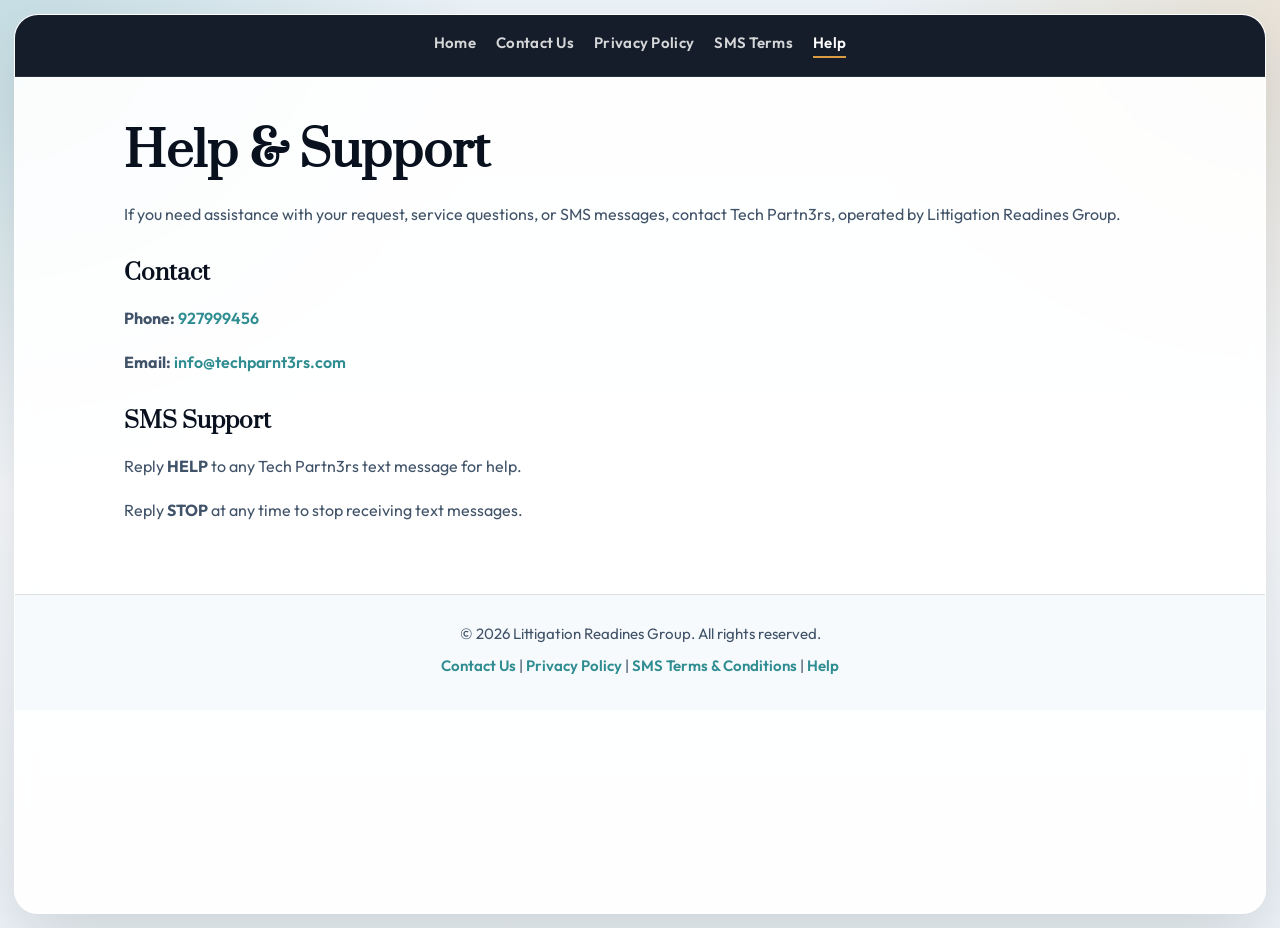
==== help.html @ 29b22ddc "Add files via upload" ====
<!doctype html>
<html lang="en">
<head>
  <meta charset="utf-8" />
  <meta name="viewport" content="width=device-width, initial-scale=1" />
  <title>Help | Tech Partn3rs</title>
  <meta name="description" content="Help and support contact information for Tech Partn3rs, operated by Littigation Readines Group." />
  <link rel="stylesheet" href="styles.css">
</head>
<body>
  <div class="page-wrapper">
    <nav>
      <a href="index.html">Home</a>
      <a href="contact-us.html">Contact Us</a>
      <a href="privacy-policy.html">Privacy Policy</a>
      <a href="sms-terms.html">SMS Terms</a>
      <a href="help.html" class="active">Help</a>
    </nav>

    <main class="story-section legal-page">
      <h1>Help &amp; Support</h1>
      <p>If you need assistance with your request, service questions, or SMS messages, contact Tech Partn3rs, operated by Littigation Readines Group.</p>

      <h2>Contact</h2>
      <p><strong>Phone:</strong> <a href="tel:927999456">927999456</a></p>
      <p><strong>Email:</strong> <a href="mailto:info@techparnt3rs.com">info@techparnt3rs.com</a></p>

      <h2>SMS Support</h2>
      <p>Reply <strong>HELP</strong> to any Tech Partn3rs text message for help.</p>
      <p>Reply <strong>STOP</strong> at any time to stop receiving text messages.</p>
    </main>

    <footer>
      <p>© <span id="year"></span> Littigation Readines Group. All rights reserved.</p>
      <p>
        <a href="contact-us.html">Contact Us</a> |
        <a href="privacy-policy.html">Privacy Policy</a> |
        <a href="sms-terms.html">SMS Terms &amp; Conditions</a> |
        <a href="help.html">Help</a>
      </p>
    </footer>
  </div>

  <script>
    document.getElementById('year').textContent = new Date().getFullYear();
  </script>
</body>
</html>
---- styles.css ----
@import url('https://fonts.googleapis.com/css2?family=Outfit:wght@400;500;600;700;800&family=Prata&display=swap');

:root {
  --midnight: #09111f;
  --ink: #17263c;
  --slate: #415369;
  --mist: #e9eff6;
  --cloud: #f6f9fc;
  --white: #ffffff;
  --amber: #da9c43;
  --teal: #2f8d91;
  --line: rgba(9, 17, 31, 0.1);
  --shadow: 0 26px 70px rgba(9, 17, 31, 0.14);
}

* {
  box-sizing: border-box;
}

html,
body {
  margin: 0;
  padding: 0;
  min-height: 100%;
  background:
    radial-gradient(circle at top left, rgba(47, 141, 145, 0.2), transparent 30%),
    radial-gradient(circle at right top, rgba(218, 156, 67, 0.18), transparent 26%),
    linear-gradient(180deg, #edf4fa 0%, #f9fbfd 54%, #eef4f8 100%);
  color: var(--midnight);
  font-family: 'Outfit', 'Segoe UI', sans-serif;
}

.page-wrapper {
  min-height: 100vh;
  margin: 14px;
  background: rgba(255, 255, 255, 0.9);
  backdrop-filter: blur(10px);
  border: 1px solid rgba(255, 255, 255, 0.65);
  border-radius: 24px;
  overflow: hidden;
  box-shadow: var(--shadow);
}

nav {
  display: flex;
  flex-wrap: wrap;
  justify-content: center;
  gap: 14px 20px;
  padding: 18px 24px;
  background: rgba(9, 17, 31, 0.95);
  border-bottom: 1px solid rgba(255, 255, 255, 0.08);
}

nav a {
  color: rgba(255, 255, 255, 0.82);
  text-decoration: none;
  font-size: 0.94rem;
  font-weight: 600;
  letter-spacing: 0.02em;
  padding-bottom: 4px;
  border-bottom: 2px solid transparent;
  transition: color 0.2s ease, border-color 0.2s ease;
}

nav a:hover,
nav a.active {
  color: var(--white);
  border-bottom-color: var(--amber);
}

.hero {
  display: grid;
  grid-template-columns: minmax(0, 1.35fr) minmax(280px, 0.8fr);
  gap: 24px;
  padding: 76px 28px 56px;
  background:
    linear-gradient(135deg, rgba(9, 17, 31, 0.97), rgba(23, 38, 60, 0.92)),
    linear-gradient(45deg, rgba(47, 141, 145, 0.18), transparent 40%);
  color: var(--white);
}

.hero-copy {
  max-width: 760px;
}

.eyebrow,
.section-kicker {
  margin: 0 0 14px;
  text-transform: uppercase;
  letter-spacing: 0.14em;
  font-size: 0.78rem;
  font-weight: 700;
  color: #f0c680;
}

.hero h1,
.quote-header h1,
.story-section h1,
.story-section h2 {
  margin: 0;
  font-family: 'Prata', Georgia, serif;
}

.hero h1 {
  font-size: clamp(2.6rem, 5vw, 4.4rem);
  line-height: 1.02;
  max-width: 10ch;
}

.hero-text {
  margin: 18px 0 0;
  max-width: 39rem;
  line-height: 1.72;
  color: rgba(255, 255, 255, 0.82);
  font-size: clamp(1rem, 2vw, 1.14rem);
}

.hero-actions {
  display: flex;
  flex-wrap: wrap;
  gap: 12px;
  margin-top: 28px;
}

.primary-btn,
.secondary-btn {
  display: inline-flex;
  align-items: center;
  justify-content: center;
  min-width: 190px;
  padding: 14px 22px;
  border-radius: 999px;
  text-decoration: none;
  font-weight: 700;
  transition: transform 0.2s ease, box-shadow 0.2s ease, background 0.2s ease;
}

.primary-btn {
  background: linear-gradient(135deg, var(--amber), #efbb67);
  color: var(--midnight);
  box-shadow: 0 14px 28px rgba(218, 156, 67, 0.24);
}

.secondary-btn {
  color: var(--white);
  border: 1px solid rgba(255, 255, 255, 0.28);
  background: rgba(255, 255, 255, 0.07);
}

.primary-btn:hover,
.secondary-btn:hover,
.service-card:hover,
.panel-card:hover {
  transform: translateY(-2px);
}

.hero-panel {
  display: grid;
  gap: 14px;
  align-self: end;
}

.panel-card {
  padding: 18px;
  border-radius: 18px;
  background: rgba(255, 255, 255, 0.08);
  border: 1px solid rgba(255, 255, 255, 0.12);
  box-shadow: inset 0 1px 0 rgba(255, 255, 255, 0.08);
}

.panel-card span {
  display: block;
  font-size: 0.8rem;
  letter-spacing: 0.08em;
  text-transform: uppercase;
  color: rgba(255, 255, 255, 0.62);
}

.panel-card strong {
  display: block;
  margin-top: 8px;
  font-size: 1.1rem;
  line-height: 1.45;
}

.panel-card.accent {
  background: linear-gradient(135deg, rgba(218, 156, 67, 0.24), rgba(47, 141, 145, 0.2));
}

.story-section {
  max-width: 1080px;
  margin: 0 auto;
  padding: 56px 24px 28px;
}

.story-section h2 {
  margin-top: 8px;
  font-size: clamp(1.8rem, 3vw, 2.7rem);
  max-width: 18ch;
}

.story-section p,
.story-section li,
.quote-subtext,
.quote-help,
.quote-note,
.compliance-note,
footer {
  color: var(--slate);
  line-height: 1.75;
}

.metrics-strip {
  max-width: 1080px;
  margin: 0 auto;
  padding: 8px 24px 24px;
  display: grid;
  grid-template-columns: repeat(auto-fit, minmax(200px, 1fr));
  gap: 14px;
}

.metrics-strip article,
.service-card,
.form-embed,
.quote-header {
  border: 1px solid var(--line);
  border-radius: 20px;
  background: var(--white);
}

.metrics-strip article {
  padding: 18px;
  box-shadow: 0 12px 26px rgba(9, 17, 31, 0.05);
}

.metrics-strip strong {
  display: block;
  margin-bottom: 6px;
  color: var(--midnight);
  font-size: 1.1rem;
}

.services-section {
  max-width: 1080px;
  margin: 0 auto;
  padding: 18px 24px 34px;
  display: grid;
  grid-template-columns: repeat(auto-fit, minmax(240px, 1fr));
  gap: 16px;
}

.service-card {
  padding: 22px;
  box-shadow: 0 16px 30px rgba(9, 17, 31, 0.06);
  transition: transform 0.2s ease, box-shadow 0.2s ease;
}

.service-card:hover,
.feature-card:hover {
  box-shadow: 0 22px 40px rgba(9, 17, 31, 0.1);
}

.icon-wrapper {
  width: 52px;
  height: 52px;
  display: inline-flex;
  align-items: center;
  justify-content: center;
  border-radius: 16px;
  margin-bottom: 14px;
  background: linear-gradient(135deg, rgba(218, 156, 67, 0.18), rgba(47, 141, 145, 0.16));
  color: var(--teal);
  font-size: 1.35rem;
}

.service-card h3 {
  margin: 0 0 8px;
  font-size: 1.2rem;
}

.service-card p,
.feature-card a,
.quote-note a,
.quote-help a,
.story-section a,
footer a,
.legal-actions a {
  color: var(--teal);
  text-decoration: none;
  font-weight: 600;
}

.feature-card {
  background: linear-gradient(160deg, var(--midnight), #20364c);
  color: var(--white);
}

.feature-card h3,
.feature-card p,
.feature-card a {
  color: var(--white);
}

.feature-card a {
  display: inline-block;
  margin-top: 12px;
  padding-bottom: 2px;
  border-bottom: 2px solid rgba(255, 255, 255, 0.7);
}

.cta-band {
  max-width: 880px;
  margin: 0 auto;
  padding: 8px 24px 60px;
  text-align: center;
}

.quote-note {
  margin: 16px auto 0;
  font-size: 0.9rem;
}

.quote-header {
  max-width: 980px;
  margin: 36px auto 0;
  padding: 34px 24px;
  text-align: center;
}

.quote-header h1 {
  font-size: clamp(2rem, 4vw, 3rem);
}

.quote-header p {
  margin: 12px auto 0;
  max-width: 42rem;
  color: var(--slate);
}

.quote-embed-section {
  max-width: 980px;
  margin: 0 auto;
  padding: 24px 24px 60px;
  text-align: center;
}

.form-embed {
  width: 100%;
  overflow: hidden;
}

.form-embed.centered {
  margin: 0 auto;
}

.form-embed iframe {
  display: block;
  width: 100%;
  min-width: 100%;
  height: 1180px;
  border: 0;
  background: var(--white);
}

.quote-help {
  margin: 18px 0 0;
}

.compliance-note {
  margin-top: 12px;
  font-size: 0.82rem;
}

.legal-page {
  padding-top: 42px;
  padding-bottom: 54px;
}

.legal-page h1 {
  margin-bottom: 10px;
  font-size: clamp(2rem, 4vw, 3rem);
}

.legal-page h2 {
  margin-top: 30px;
  font-size: 1.4rem;
}

.legal-page ul {
  padding-left: 20px;
}

.legal-actions {
  display: flex;
  gap: 18px;
  flex-wrap: wrap;
  margin-top: 32px;
}

footer {
  padding: 20px 24px 24px;
  text-align: center;
  border-top: 1px solid var(--line);
  background: rgba(246, 249, 252, 0.82);
  font-size: 0.94rem;
}

footer p {
  margin: 6px 0;
}

@media (max-width: 820px) {
  .page-wrapper {
    margin: 8px;
    border-radius: 16px;
  }

  .hero {
    grid-template-columns: 1fr;
    padding: 60px 20px 40px;
  }

  .story-section,
  .metrics-strip,
  .services-section,
  .quote-embed-section,
  .cta-band {
    padding-left: 18px;
    padding-right: 18px;
  }

  .quote-header {
    margin: 24px 18px 0;
  }

  .form-embed iframe {
    height: 1380px;
  }

  .legal-actions {
    flex-direction: column;
    gap: 10px;
  }
}
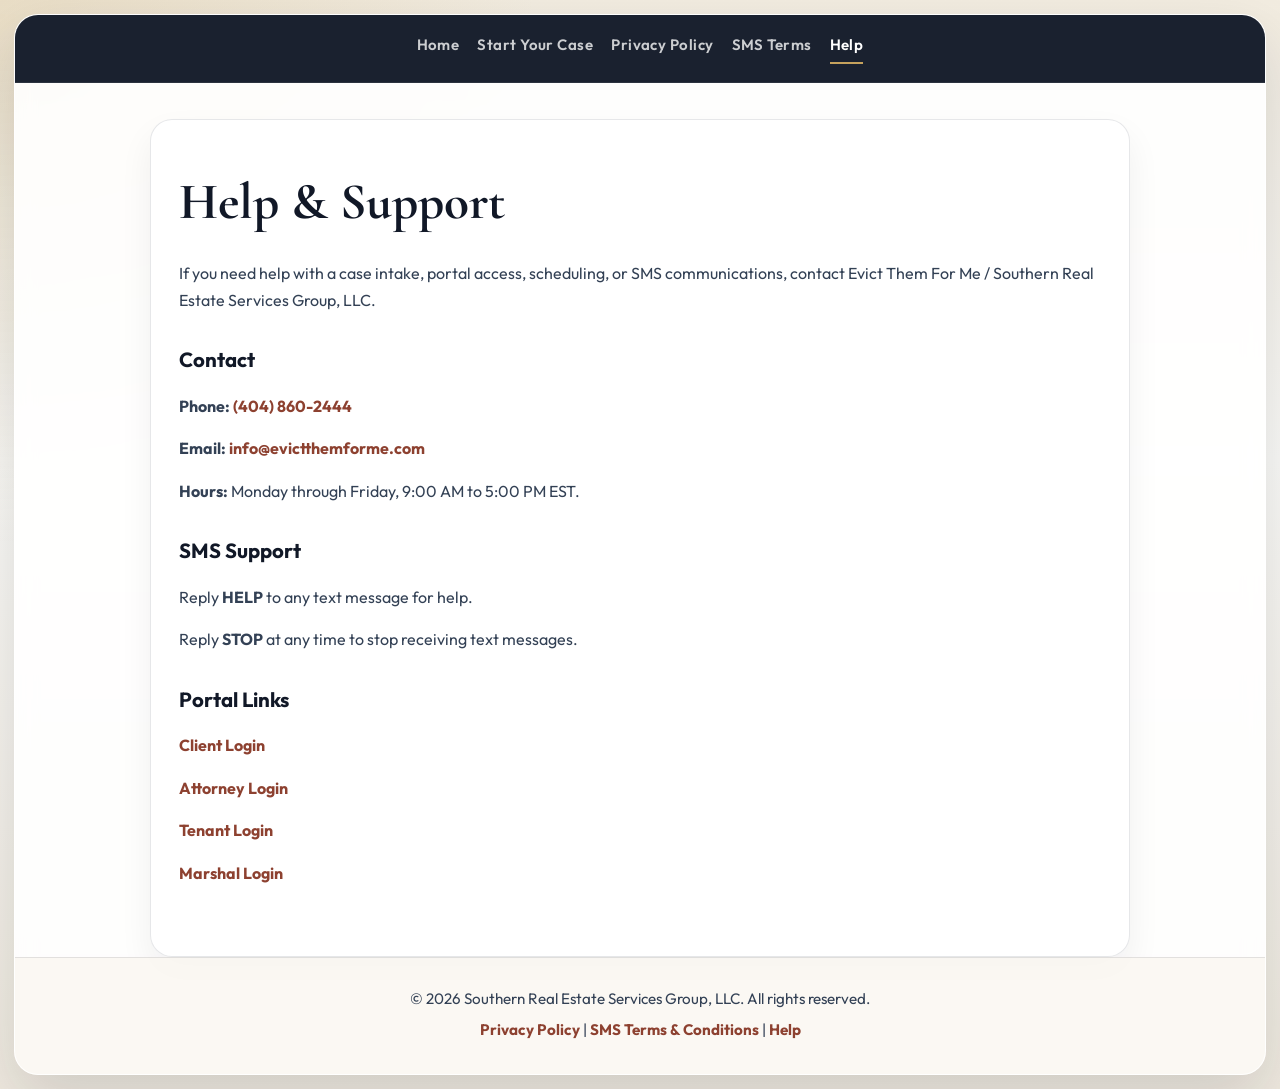
==== commit 1b76169d: "Add files via upload" ====
--- a/help.html
+++ b/help.html
@@ -3,37 +3,45 @@
 <head>
   <meta charset="utf-8" />
   <meta name="viewport" content="width=device-width, initial-scale=1" />
-  <title>Help | Tech Partn3rs</title>
-  <meta name="description" content="Help and support contact information for Tech Partn3rs, operated by Littigation Readines Group." />
-  <link rel="stylesheet" href="styles.css">
+  <title>Help | Evict Them For Me</title>
+  <meta name="description" content="Help and support contact information for Evict Them For Me and Southern Real Estate Services Group, LLC." />
+  <link rel="stylesheet" href="styles.css" />
 </head>
 <body>
-  <div class="page-wrapper">
+  <div class="page-shell">
     <nav>
       <a href="index.html">Home</a>
-      <a href="contact-us.html">Contact Us</a>
+      <a href="quote.html">Start Your Case</a>
       <a href="privacy-policy.html">Privacy Policy</a>
       <a href="sms-terms.html">SMS Terms</a>
       <a href="help.html" class="active">Help</a>
     </nav>
 
-    <main class="story-section legal-page">
+    <main class="legal-page">
       <h1>Help &amp; Support</h1>
-      <p>If you need assistance with your request, service questions, or SMS messages, contact Tech Partn3rs, operated by Littigation Readines Group.</p>
+      <p>
+        If you need help with a case intake, portal access, scheduling, or SMS communications, contact Evict Them For Me / Southern Real Estate Services Group, LLC.
+      </p>
 
       <h2>Contact</h2>
-      <p><strong>Phone:</strong> <a href="tel:927999456">927999456</a></p>
-      <p><strong>Email:</strong> <a href="mailto:info@techparnt3rs.com">info@techparnt3rs.com</a></p>
+      <p><strong>Phone:</strong> <a href="tel:+14048602444">(404) 860-2444</a></p>
+      <p><strong>Email:</strong> <a href="mailto:info@evictthemforme.com">info@evictthemforme.com</a></p>
+      <p><strong>Hours:</strong> Monday through Friday, 9:00 AM to 5:00 PM EST.</p>
 
       <h2>SMS Support</h2>
-      <p>Reply <strong>HELP</strong> to any Tech Partn3rs text message for help.</p>
+      <p>Reply <strong>HELP</strong> to any text message for help.</p>
       <p>Reply <strong>STOP</strong> at any time to stop receiving text messages.</p>
+
+      <h2>Portal Links</h2>
+      <p><a href="https://www.evictthemforme.com/etfm-eviction-case-portal.html" target="_blank" rel="noopener">Client Login</a></p>
+      <p><a href="https://www.evictthemforme.com/attorney-login.html" target="_blank" rel="noopener">Attorney Login</a></p>
+      <p><a href="https://www.evictthemforme.com/tenant-login.html" target="_blank" rel="noopener">Tenant Login</a></p>
+      <p><a href="https://www.evictthemforme.com/etfm-marshal-login.html" target="_blank" rel="noopener">Marshal Login</a></p>
     </main>
 
     <footer>
-      <p>© <span id="year"></span> Littigation Readines Group. All rights reserved.</p>
+      <p>© <span id="year"></span> Southern Real Estate Services Group, LLC. All rights reserved.</p>
       <p>
-        <a href="contact-us.html">Contact Us</a> |
         <a href="privacy-policy.html">Privacy Policy</a> |
         <a href="sms-terms.html">SMS Terms &amp; Conditions</a> |
         <a href="help.html">Help</a>
--- a/styles.css
+++ b/styles.css
@@ -1,16 +1,18 @@
-@import url('https://fonts.googleapis.com/css2?family=Outfit:wght@400;500;600;700;800&family=Prata&display=swap');
+@import url('https://fonts.googleapis.com/css2?family=Outfit:wght@400;500;600;700;800&family=Cormorant+Garamond:wght@600;700&display=swap');
 
 :root {
-  --midnight: #09111f;
-  --ink: #17263c;
-  --slate: #415369;
-  --mist: #e9eff6;
-  --cloud: #f6f9fc;
+  --ink: #111827;
+  --ink-soft: #334155;
+  --ink-muted: #64748b;
+  --paper: #f5f1e8;
+  --paper-bright: #fcfbf7;
   --white: #ffffff;
-  --amber: #da9c43;
-  --teal: #2f8d91;
-  --line: rgba(9, 17, 31, 0.1);
-  --shadow: 0 26px 70px rgba(9, 17, 31, 0.14);
+  --gold: #c5a25d;
+  --gold-deep: #9c7b3f;
+  --bronze: #875f31;
+  --redwood: #8d4130;
+  --line: rgba(17, 24, 39, 0.1);
+  --shadow: 0 24px 60px rgba(15, 23, 42, 0.14);
 }
 
 * {
@@ -22,100 +24,130 @@
   margin: 0;
   padding: 0;
   min-height: 100%;
+  color: var(--ink);
+  font-family: 'Outfit', 'Segoe UI', sans-serif;
   background:
-    radial-gradient(circle at top left, rgba(47, 141, 145, 0.2), transparent 30%),
-    radial-gradient(circle at right top, rgba(218, 156, 67, 0.18), transparent 26%),
-    linear-gradient(180deg, #edf4fa 0%, #f9fbfd 54%, #eef4f8 100%);
-  color: var(--midnight);
-  font-family: 'Outfit', 'Segoe UI', sans-serif;
-}
-
-.page-wrapper {
+    radial-gradient(circle at top left, rgba(197, 162, 93, 0.2), transparent 32%),
+    linear-gradient(180deg, #f2ece0 0%, #fbfaf7 42%, #efe9de 100%);
+}
+
+body {
+  line-height: 1.65;
+}
+
+.page-shell {
   min-height: 100vh;
   margin: 14px;
-  background: rgba(255, 255, 255, 0.9);
-  backdrop-filter: blur(10px);
-  border: 1px solid rgba(255, 255, 255, 0.65);
   border-radius: 24px;
   overflow: hidden;
+  background: rgba(255, 255, 255, 0.9);
+  border: 1px solid rgba(255, 255, 255, 0.7);
+  backdrop-filter: blur(10px);
   box-shadow: var(--shadow);
 }
 
 nav {
   display: flex;
   flex-wrap: wrap;
+  align-items: center;
   justify-content: center;
-  gap: 14px 20px;
+  gap: 12px 18px;
   padding: 18px 24px;
-  background: rgba(9, 17, 31, 0.95);
+  background: rgba(17, 24, 39, 0.96);
   border-bottom: 1px solid rgba(255, 255, 255, 0.08);
 }
 
 nav a {
-  color: rgba(255, 255, 255, 0.82);
+  color: rgba(255, 255, 255, 0.78);
   text-decoration: none;
   font-size: 0.94rem;
   font-weight: 600;
-  letter-spacing: 0.02em;
+  letter-spacing: 0.03em;
+  border-bottom: 2px solid transparent;
   padding-bottom: 4px;
-  border-bottom: 2px solid transparent;
   transition: color 0.2s ease, border-color 0.2s ease;
 }
 
 nav a:hover,
 nav a.active {
   color: var(--white);
-  border-bottom-color: var(--amber);
+  border-bottom-color: var(--gold);
 }
 
 .hero {
   display: grid;
-  grid-template-columns: minmax(0, 1.35fr) minmax(280px, 0.8fr);
+  grid-template-columns: minmax(0, 1.25fr) minmax(290px, 0.75fr);
   gap: 24px;
-  padding: 76px 28px 56px;
+  padding: 78px 28px 58px;
+  color: var(--white);
   background:
-    linear-gradient(135deg, rgba(9, 17, 31, 0.97), rgba(23, 38, 60, 0.92)),
-    linear-gradient(45deg, rgba(47, 141, 145, 0.18), transparent 40%);
-  color: var(--white);
-}
-
-.hero-copy {
-  max-width: 760px;
+    linear-gradient(135deg, rgba(15, 23, 42, 0.98), rgba(43, 34, 26, 0.94)),
+    radial-gradient(circle at top right, rgba(197, 162, 93, 0.22), transparent 32%);
 }
 
 .eyebrow,
 .section-kicker {
   margin: 0 0 14px;
   text-transform: uppercase;
-  letter-spacing: 0.14em;
+  letter-spacing: 0.16em;
   font-size: 0.78rem;
   font-weight: 700;
-  color: #f0c680;
+  color: #efd9aa;
+}
+
+h1,
+h2,
+h3 {
+  margin: 0;
 }
 
 .hero h1,
+.legal-page h1,
 .quote-header h1,
-.story-section h1,
-.story-section h2 {
-  margin: 0;
-  font-family: 'Prata', Georgia, serif;
+.feature-heading {
+  font-family: 'Cormorant Garamond', Georgia, serif;
 }
 
 .hero h1 {
-  font-size: clamp(2.6rem, 5vw, 4.4rem);
-  line-height: 1.02;
-  max-width: 10ch;
-}
-
-.hero-text {
-  margin: 18px 0 0;
-  max-width: 39rem;
-  line-height: 1.72;
+  max-width: 11ch;
+  font-size: clamp(2.8rem, 5vw, 4.7rem);
+  line-height: 0.96;
+  letter-spacing: -0.02em;
+}
+
+.hero-copy p,
+.card p,
+.story p,
+.service-card p,
+.timeline-card p,
+.highlight-card p,
+.quote-subtext,
+.compliance-note,
+.contact-list,
+.legal-page p,
+.legal-page li,
+footer {
+  color: var(--ink-soft);
+}
+
+.hero-copy .hero-summary,
+.hero-copy .hero-note {
   color: rgba(255, 255, 255, 0.82);
+}
+
+.hero-summary {
+  margin-top: 18px;
+  max-width: 40rem;
   font-size: clamp(1rem, 2vw, 1.14rem);
 }
 
-.hero-actions {
+.hero-note {
+  margin: 16px 0 0;
+  max-width: 34rem;
+}
+
+.hero-actions,
+.button-row {
   display: flex;
   flex-wrap: wrap;
   gap: 12px;
@@ -123,11 +155,12 @@
 }
 
 .primary-btn,
-.secondary-btn {
+.secondary-btn,
+.ghost-btn {
   display: inline-flex;
   align-items: center;
   justify-content: center;
-  min-width: 190px;
+  min-width: 180px;
   padding: 14px 22px;
   border-radius: 999px;
   text-decoration: none;
@@ -136,21 +169,26 @@
 }
 
 .primary-btn {
-  background: linear-gradient(135deg, var(--amber), #efbb67);
-  color: var(--midnight);
-  box-shadow: 0 14px 28px rgba(218, 156, 67, 0.24);
-}
-
-.secondary-btn {
+  color: var(--ink);
+  background: linear-gradient(135deg, var(--gold), #dec18a);
+  box-shadow: 0 14px 28px rgba(197, 162, 93, 0.28);
+}
+
+.secondary-btn,
+.ghost-btn {
   color: var(--white);
-  border: 1px solid rgba(255, 255, 255, 0.28);
-  background: rgba(255, 255, 255, 0.07);
+  background: rgba(255, 255, 255, 0.06);
+  border: 1px solid rgba(255, 255, 255, 0.26);
 }
 
 .primary-btn:hover,
 .secondary-btn:hover,
+.ghost-btn:hover,
+.card:hover,
 .service-card:hover,
-.panel-card:hover {
+.timeline-card:hover,
+.highlight-card:hover,
+.link-card:hover {
   transform: translateY(-2px);
 }
 
@@ -160,164 +198,220 @@
   align-self: end;
 }
 
-.panel-card {
+.card,
+.service-card,
+.timeline-card,
+.highlight-card,
+.quote-header,
+.link-card,
+.consent-box,
+.story,
+.county-strip,
+.contact-panel,
+.legal-page,
+.cta-panel {
+  background: var(--white);
+  border: 1px solid var(--line);
+  border-radius: 22px;
+  box-shadow: 0 16px 34px rgba(15, 23, 42, 0.06);
+}
+
+.card {
   padding: 18px;
-  border-radius: 18px;
   background: rgba(255, 255, 255, 0.08);
-  border: 1px solid rgba(255, 255, 255, 0.12);
+  border-color: rgba(255, 255, 255, 0.12);
   box-shadow: inset 0 1px 0 rgba(255, 255, 255, 0.08);
 }
 
-.panel-card span {
+.card span {
   display: block;
-  font-size: 0.8rem;
+  font-size: 0.79rem;
+  text-transform: uppercase;
   letter-spacing: 0.08em;
-  text-transform: uppercase;
-  color: rgba(255, 255, 255, 0.62);
-}
-
-.panel-card strong {
+  color: rgba(255, 255, 255, 0.65);
+}
+
+.card strong {
   display: block;
   margin-top: 8px;
-  font-size: 1.1rem;
-  line-height: 1.45;
-}
-
-.panel-card.accent {
-  background: linear-gradient(135deg, rgba(218, 156, 67, 0.24), rgba(47, 141, 145, 0.2));
-}
-
-.story-section {
-  max-width: 1080px;
+  color: var(--white);
+  font-size: 1.08rem;
+  line-height: 1.4;
+}
+
+.card.accent {
+  background: linear-gradient(135deg, rgba(197, 162, 93, 0.24), rgba(141, 65, 48, 0.22));
+}
+
+.section {
+  max-width: 1120px;
   margin: 0 auto;
-  padding: 56px 24px 28px;
-}
-
-.story-section h2 {
-  margin-top: 8px;
-  font-size: clamp(1.8rem, 3vw, 2.7rem);
-  max-width: 18ch;
-}
-
-.story-section p,
-.story-section li,
-.quote-subtext,
-.quote-help,
-.quote-note,
-.compliance-note,
-footer {
-  color: var(--slate);
-  line-height: 1.75;
-}
-
-.metrics-strip {
-  max-width: 1080px;
-  margin: 0 auto;
-  padding: 8px 24px 24px;
+  padding: 28px 24px;
+}
+
+.story {
+  padding: 36px 28px;
   display: grid;
-  grid-template-columns: repeat(auto-fit, minmax(200px, 1fr));
-  gap: 14px;
-}
-
-.metrics-strip article,
-.service-card,
-.form-embed,
-.quote-header {
-  border: 1px solid var(--line);
-  border-radius: 20px;
-  background: var(--white);
-}
-
-.metrics-strip article {
-  padding: 18px;
-  box-shadow: 0 12px 26px rgba(9, 17, 31, 0.05);
-}
-
-.metrics-strip strong {
-  display: block;
-  margin-bottom: 6px;
-  color: var(--midnight);
-  font-size: 1.1rem;
-}
-
-.services-section {
-  max-width: 1080px;
-  margin: 0 auto;
-  padding: 18px 24px 34px;
+  gap: 18px;
+}
+
+.story h2,
+.section-heading h2,
+.quote-header h1,
+.legal-page h1 {
+  font-family: 'Cormorant Garamond', Georgia, serif;
+}
+
+.story h2,
+.section-heading h2 {
+  font-size: clamp(2rem, 3vw, 3rem);
+  max-width: 16ch;
+}
+
+.section-heading {
+  display: flex;
+  justify-content: space-between;
+  gap: 24px;
+  align-items: end;
+  margin-bottom: 18px;
+}
+
+.section-heading p {
+  max-width: 34rem;
+  margin: 0;
+  color: var(--ink-muted);
+}
+
+.county-strip {
+  display: grid;
+  grid-template-columns: repeat(auto-fit, minmax(150px, 1fr));
+  gap: 12px;
+  padding: 20px;
+}
+
+.county-strip div {
+  padding: 14px 16px;
+  border-radius: 16px;
+  background: linear-gradient(180deg, #fffdf8, #f6f1e5);
+  border: 1px solid rgba(197, 162, 93, 0.24);
+  text-align: center;
+  font-weight: 700;
+}
+
+.services-grid,
+.timeline-grid,
+.highlights-grid,
+.portal-grid {
   display: grid;
   grid-template-columns: repeat(auto-fit, minmax(240px, 1fr));
   gap: 16px;
 }
 
-.service-card {
+.service-card,
+.timeline-card,
+.highlight-card,
+.link-card {
   padding: 22px;
-  box-shadow: 0 16px 30px rgba(9, 17, 31, 0.06);
-  transition: transform 0.2s ease, box-shadow 0.2s ease;
-}
-
-.service-card:hover,
-.feature-card:hover {
-  box-shadow: 0 22px 40px rgba(9, 17, 31, 0.1);
-}
-
-.icon-wrapper {
-  width: 52px;
-  height: 52px;
+}
+
+.service-card h3,
+.timeline-card h3,
+.highlight-card h3,
+.link-card h3 {
+  font-size: 1.18rem;
+  margin-bottom: 10px;
+}
+
+.badge {
   display: inline-flex;
-  align-items: center;
-  justify-content: center;
-  border-radius: 16px;
-  margin-bottom: 14px;
-  background: linear-gradient(135deg, rgba(218, 156, 67, 0.18), rgba(47, 141, 145, 0.16));
-  color: var(--teal);
-  font-size: 1.35rem;
-}
-
-.service-card h3 {
-  margin: 0 0 8px;
-  font-size: 1.2rem;
-}
-
-.service-card p,
-.feature-card a,
-.quote-note a,
-.quote-help a,
-.story-section a,
-footer a,
-.legal-actions a {
-  color: var(--teal);
+  margin-bottom: 12px;
+  padding: 7px 10px;
+  border-radius: 999px;
+  background: rgba(197, 162, 93, 0.14);
+  color: var(--bronze);
+  font-size: 0.8rem;
+  font-weight: 700;
+  letter-spacing: 0.05em;
+  text-transform: uppercase;
+}
+
+.service-card ul,
+.timeline-card ul,
+.legal-page ul {
+  margin: 12px 0 0;
+  padding-left: 18px;
+}
+
+.feature-band {
+  background:
+    linear-gradient(140deg, rgba(17, 24, 39, 0.98), rgba(48, 33, 22, 0.96));
+  color: var(--white);
+}
+
+.feature-wrap {
+  display: grid;
+  grid-template-columns: minmax(0, 1fr) minmax(280px, 0.88fr);
+  gap: 20px;
+  align-items: start;
+}
+
+.feature-wrap p,
+.feature-wrap li {
+  color: rgba(255, 255, 255, 0.78);
+}
+
+.feature-heading {
+  font-size: clamp(2rem, 3vw, 3rem);
+}
+
+.highlight-card {
+  background: rgba(255, 255, 255, 0.06);
+  border-color: rgba(255, 255, 255, 0.1);
+  box-shadow: none;
+}
+
+.highlight-card p,
+.highlight-card h3 {
+  color: var(--white);
+}
+
+.cta-panel {
+  padding: 30px 28px;
+  text-align: center;
+  background: linear-gradient(180deg, #fffefb, #f6efe2);
+}
+
+.cta-panel h2 {
+  font-family: 'Cormorant Garamond', Georgia, serif;
+  font-size: clamp(2rem, 3vw, 3rem);
+}
+
+.cta-panel p {
+  max-width: 44rem;
+  margin: 12px auto 0;
+  color: var(--ink-soft);
+}
+
+.contact-panel {
+  padding: 22px;
+}
+
+.contact-list {
+  margin: 14px 0 0;
+}
+
+.contact-list strong {
+  color: var(--ink);
+}
+
+.contact-list a,
+.quote-subtext a,
+.link-card a,
+.legal-page a,
+footer a {
+  color: var(--redwood);
   text-decoration: none;
-  font-weight: 600;
-}
-
-.feature-card {
-  background: linear-gradient(160deg, var(--midnight), #20364c);
-  color: var(--white);
-}
-
-.feature-card h3,
-.feature-card p,
-.feature-card a {
-  color: var(--white);
-}
-
-.feature-card a {
-  display: inline-block;
-  margin-top: 12px;
-  padding-bottom: 2px;
-  border-bottom: 2px solid rgba(255, 255, 255, 0.7);
-}
-
-.cta-band {
-  max-width: 880px;
-  margin: 0 auto;
-  padding: 8px 24px 60px;
-  text-align: center;
-}
-
-.quote-note {
-  margin: 16px auto 0;
-  font-size: 0.9rem;
+  font-weight: 700;
 }
 
 .quote-header {
@@ -328,117 +422,148 @@
 }
 
 .quote-header h1 {
-  font-size: clamp(2rem, 4vw, 3rem);
+  font-size: clamp(2.2rem, 4vw, 3.2rem);
 }
 
 .quote-header p {
+  max-width: 46rem;
   margin: 12px auto 0;
-  max-width: 42rem;
-  color: var(--slate);
-}
-
-.quote-embed-section {
+  color: var(--ink-soft);
+}
+
+.quote-page {
   max-width: 980px;
   margin: 0 auto;
   padding: 24px 24px 60px;
+}
+
+.quote-subtext {
   text-align: center;
-}
-
-.form-embed {
-  width: 100%;
-  overflow: hidden;
-}
-
-.form-embed.centered {
-  margin: 0 auto;
-}
-
-.form-embed iframe {
-  display: block;
-  width: 100%;
-  min-width: 100%;
-  height: 1180px;
-  border: 0;
-  background: var(--white);
-}
-
-.quote-help {
-  margin: 18px 0 0;
+  max-width: 46rem;
+  margin: 0 auto 20px;
+}
+
+.portal-grid {
+  margin-top: 22px;
+}
+
+.link-card a {
+  display: inline-flex;
+  margin-top: 12px;
+}
+
+.consent-box {
+  margin-top: 22px;
+  padding: 22px;
+  background: linear-gradient(180deg, #fffefb, #f6efe3);
+}
+
+.consent-box h2 {
+  font-size: 1.2rem;
+  margin-bottom: 10px;
 }
 
 .compliance-note {
-  margin-top: 12px;
-  font-size: 0.82rem;
+  margin: 0;
+  font-size: 0.9rem;
 }
 
 .legal-page {
-  padding-top: 42px;
-  padding-bottom: 54px;
+  max-width: 980px;
+  margin: 36px auto 0;
+  padding: 40px 28px 54px;
 }
 
 .legal-page h1 {
+  font-size: clamp(2.2rem, 4vw, 3.2rem);
   margin-bottom: 10px;
-  font-size: clamp(2rem, 4vw, 3rem);
 }
 
 .legal-page h2 {
   margin-top: 30px;
-  font-size: 1.4rem;
-}
-
-.legal-page ul {
-  padding-left: 20px;
+  font-size: 1.28rem;
 }
 
 .legal-actions {
   display: flex;
-  gap: 18px;
   flex-wrap: wrap;
-  margin-top: 32px;
+  gap: 16px;
+  margin-top: 28px;
+}
+
+.print-link {
+  color: var(--redwood);
+  text-decoration: none;
+  font-weight: 700;
 }
 
 footer {
-  padding: 20px 24px 24px;
+  padding: 22px 24px 26px;
   text-align: center;
+  font-size: 0.95rem;
   border-top: 1px solid var(--line);
-  background: rgba(246, 249, 252, 0.82);
-  font-size: 0.94rem;
+  background: rgba(250, 247, 241, 0.82);
 }
 
 footer p {
   margin: 6px 0;
 }
 
-@media (max-width: 820px) {
-  .page-wrapper {
+@media print {
+  nav,
+  footer,
+  .legal-actions {
+    display: none !important;
+  }
+
+  body {
+    background: #fff;
+  }
+
+  .page-shell {
+    margin: 0;
+    border: 0;
+    border-radius: 0;
+    box-shadow: none;
+  }
+
+  .legal-page {
+    margin: 0;
+    max-width: 100%;
+    box-shadow: none;
+    border: 0;
+  }
+}
+
+@media (max-width: 860px) {
+  .page-shell {
     margin: 8px;
-    border-radius: 16px;
+    border-radius: 18px;
+  }
+
+  .hero,
+  .feature-wrap {
+    grid-template-columns: 1fr;
   }
 
   .hero {
-    grid-template-columns: 1fr;
     padding: 60px 20px 40px;
   }
 
-  .story-section,
-  .metrics-strip,
-  .services-section,
-  .quote-embed-section,
-  .cta-band {
+  .section,
+  .quote-page {
     padding-left: 18px;
     padding-right: 18px;
   }
 
-  .quote-header {
-    margin: 24px 18px 0;
-  }
-
-  .form-embed iframe {
-    height: 1380px;
-  }
-
-  .legal-actions {
+  .section-heading {
     flex-direction: column;
-    gap: 10px;
-  }
-}
+    align-items: start;
+  }
+
+  .quote-header,
+  .legal-page {
+    margin-left: 18px;
+    margin-right: 18px;
+  }
+}
